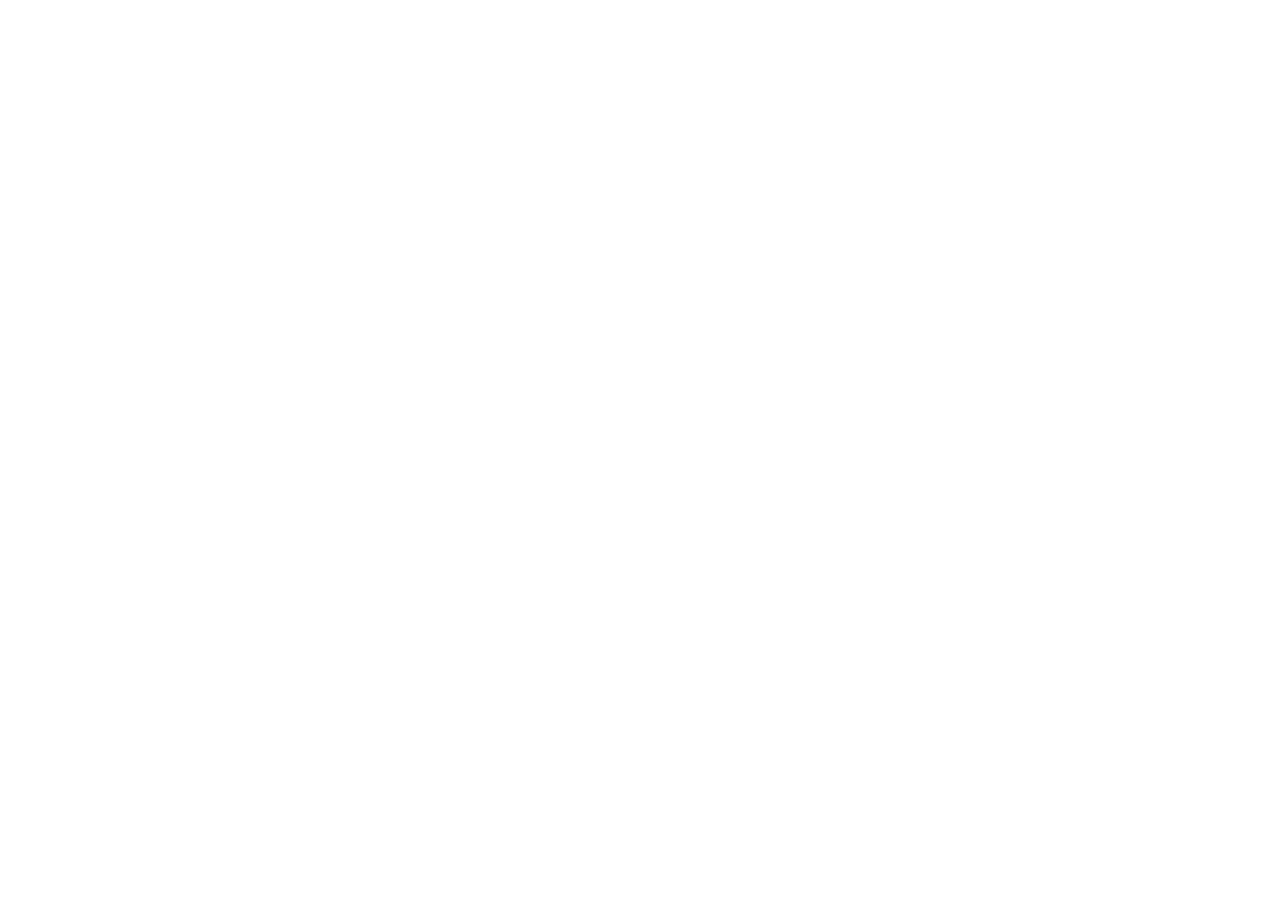
==== index.html @ e866aed2 "set up basic file structure" ====
<!DOCTYPE html>
<html lang="en">
<head>
    <meta charset="UTF-8">
    <meta name="viewport" content="width=device-width, initial-scale=1.0">
    <title>Password Generator</title>
    <link rel="stylesheet" type="css" href="css/styles.css">

</head>
<body>
    

    <script src="assets/script.js"></script>
</body>
</html>
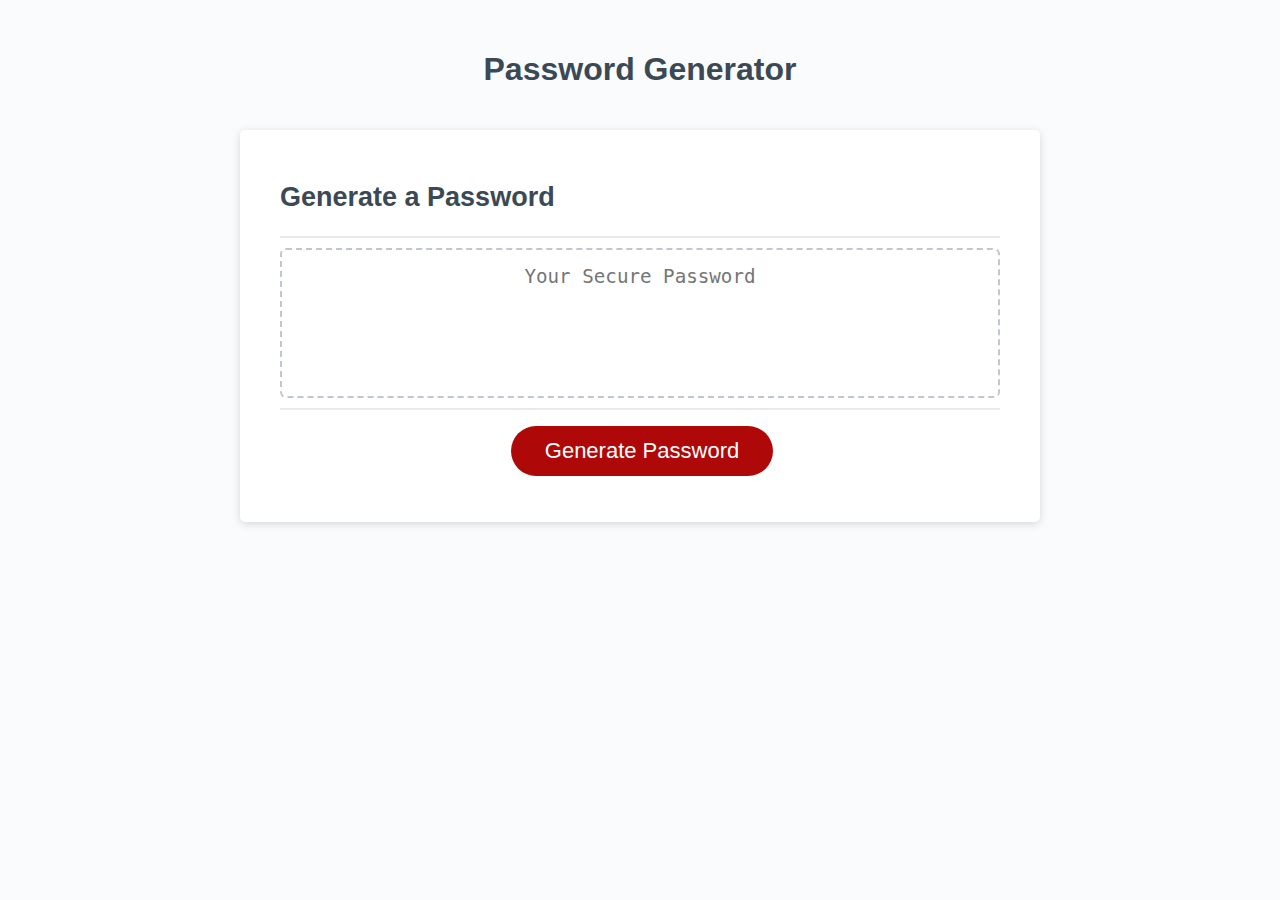
==== commit 6daaad06: "file structure" ====
--- a/index.html
+++ b/index.html
@@ -1,15 +1,34 @@
 <!DOCTYPE html>
 <html lang="en">
-<head>
-    <meta charset="UTF-8">
-    <meta name="viewport" content="width=device-width, initial-scale=1.0">
-    <title>Password Generator</title>
-    <link rel="stylesheet" type="css" href="css/styles.css">
-
-</head>
-<body>
-    
-
-    <script src="assets/script.js"></script>
-</body>
-</html>+  <head>
+    <meta charset="UTF-8" />
+    <meta name="viewport" content="width=device-width, initial-scale=1.0" />
+    <meta http-equiv="X-UA-Compatible" content="ie=edge" />
+    <title>Fatima's Password Generator</title>
+    <link rel="stylesheet" href="style.css" />
+  </head>
+  <body>
+    <div class="wrapper">
+      <header>
+        <h1>Password Generator</h1>
+      </header>
+      <div class="card">
+        <div class="card-header">
+          <h2>Generate a Password</h2>
+        </div>
+        <div class="card-body">
+          <textarea
+            readonly
+            id="password"
+            placeholder="Your Secure Password"
+            aria-label="Generated Password"
+          ></textarea>
+        </div>
+        <div class="card-footer">
+          <button id="generate" class="btn">Generate Password</button>
+        </div>
+      </div>
+    </div>
+    <script src="script.js"></script>
+  </body>
+</html>
--- a/style.css
+++ b/style.css
@@ -0,0 +1,137 @@
+*,
+*::before,
+*::after {
+  box-sizing: border-box;
+}
+
+html,
+body,
+.wrapper {
+  height: 100%;
+  margin: 0;
+  padding: 0;
+}
+
+body {
+  font-family: sans-serif;
+  background-color: #f9fbfd;
+}
+
+.wrapper {
+  padding-top: 30px;
+  padding-left: 20px;
+  padding-right: 20px;
+}
+
+header {
+  text-align: center;
+  padding: 20px;
+  padding-top: 0px;
+  color: hsl(206, 17%, 28%);
+}
+
+.card {
+  background-color: hsl(0, 0%, 100%);
+  border-radius: 5px;
+  border-width: 1px;
+  box-shadow: rgba(0, 0, 0, 0.15) 0px 2px 8px 0px;
+  color: hsl(206, 17%, 28%);
+  font-size: 18px;
+  margin: 0 auto;
+  max-width: 800px;
+  padding: 30px 40px;
+}
+
+.card-header::after {
+  content: " ";
+  display: block;
+  width: 100%;
+  background: #e7e9eb;
+  height: 2px;
+}
+
+.card-body {
+  min-height: 100px;
+}
+
+.card-footer {
+  text-align: center;
+}
+
+.card-footer::before {
+  content: " ";
+  display: block;
+  width: 100%;
+  background: #e7e9eb;
+  height: 2px;
+}
+
+.card-footer::after {
+  content: " ";
+  display: block;
+  clear: both;
+}
+
+.btn {
+  border: none;
+  background-color: hsl(360, 91%, 36%);
+  border-radius: 25px;
+  box-shadow: rgba(0, 0, 0, 0.1) 0px 1px 6px 0px rgba(0, 0, 0, 0.2) 0px 1px 1px
+    0px;
+  color: hsl(0, 0%, 100%);
+  display: inline-block;
+  font-size: 22px;
+  line-height: 22px;
+  margin: 16px 16px 16px 20px;
+  padding: 14px 34px;
+  text-align: center;
+  cursor: pointer;
+}
+
+button[disabled] {
+  cursor: default;
+  background: #c0c7cf;
+}
+
+.float-right {
+  float: right;
+}
+
+#password {
+  -webkit-appearance: none;
+  -moz-appearance: none;
+  appearance: none;
+  border: none;
+  display: block;
+  width: 100%;
+  padding-top: 15px;
+  padding-left: 15px;
+  padding-right: 15px;
+  padding-bottom: 85px;
+  font-size: 1.2rem;
+  text-align: center;
+  margin-top: 10px;
+  margin-bottom: 10px;
+  border: 2px dashed #c0c7cf;
+  border-radius: 6px;
+  resize: none;
+  overflow: hidden;
+}
+
+@media (max-width: 690px) {
+  .btn {
+    font-size: 1rem;
+    margin: 16px 0px 0px 0px;
+    padding: 10px 15px;
+  }
+
+  #password {
+    font-size: 1rem;
+  }
+}
+
+@media (max-width: 500px) {
+  .btn {
+    font-size: 0.8rem;
+  }
+}
